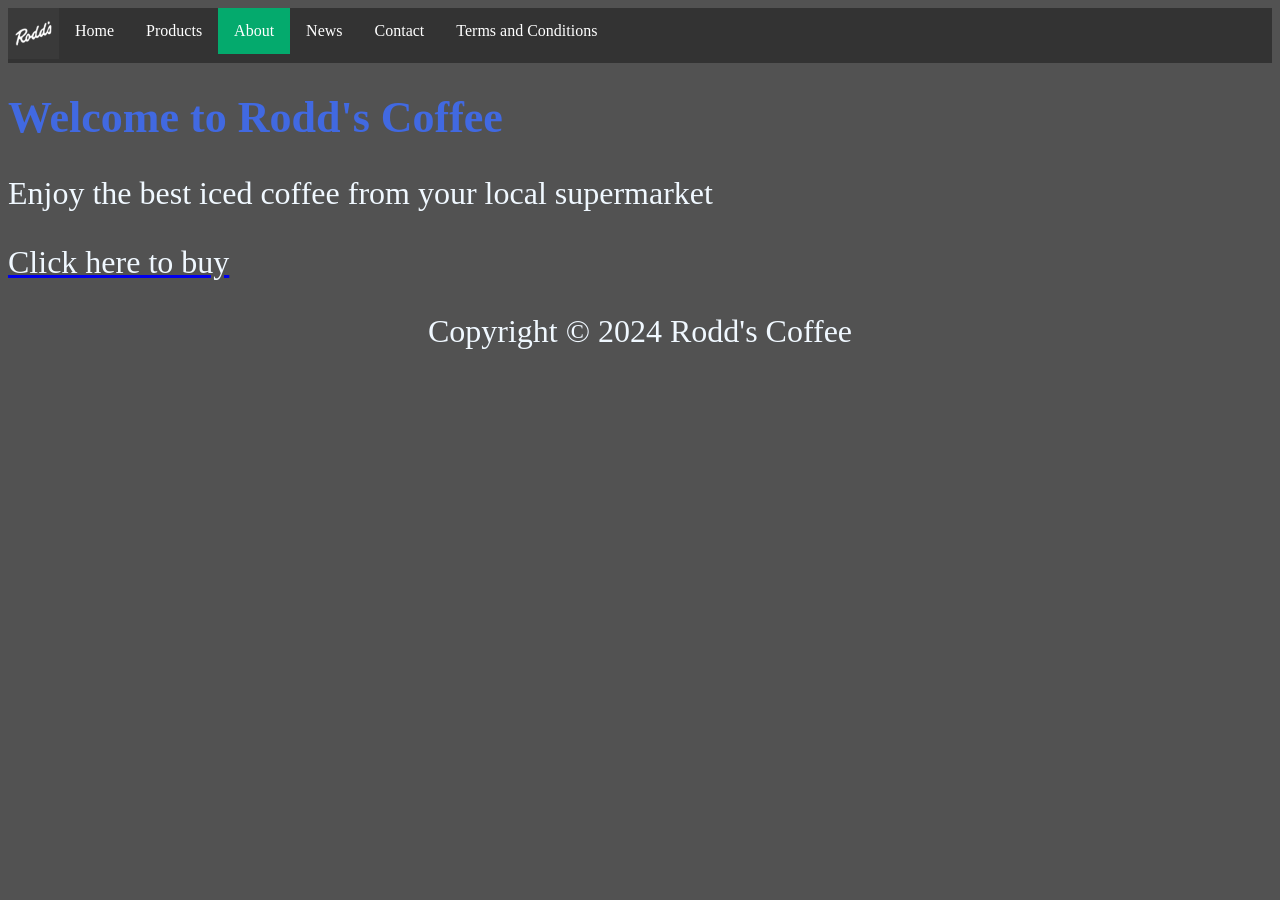
==== about/index.html @ ab0e5f60 "Update index.html" ====
<!DOCTYPE html>
<html lang="en-gb">
    <head>
        <meta charset="utf-8">
        <meta name="viewport" content="width=device-width, initial-scale=1.0">
        <title>Rodd's Coffee</title>
        <link rel="stylesheet" href="/style.css">
    </head>
    <body>
        <ul>
            <li><img src="/assets/images/favicon-51x51.png"></li>
            <li><a href="/">Home</a></li>
            <li><a href="/products">Products</a></li>
            <li><a href="/about" class="active">About</a></li>
            <li><a href="/news">News</a></li>
            <li><a href="/contact">Contact</a></li>
            <li><a href="/tos">Terms and Conditions</a></li>
        </ul>
        <h1>Welcome to Rodd's Coffee</h1>
        <p>Enjoy the best iced coffee from your local supermarket</p>
        <a href="https://tinyurl.com/rodds-coffee-buy">
            <p>Click here to buy</p>
        </a>
        <footer>
            <p>Copyright &copy; 2024 Rodd's Coffee</p>
        </footer>
    </body>
</html>
---- style.css ----
body {
    background-color:rgb(82,82,82)

}

h1 {
    color:rgb(65, 105, 225);
    font-family:Comic Sans MS, Comic Sans, cursive;
    font-size: 44px
}

p {
    color:rgb(240, 248, 255);
    font-family:Comic Sans MS, Comic Sans, cursive;
    font-size: 32px
}

footer {
    text-align:center;
    color:rgb(187, 190, 194);
    font-family:Comic Sans MS, Comic Sans, cursive;
    font-size: 24px
}

li {
  font-family:Comic Sans MS, Comic Sans, cursive
}

ul {
  list-style-type: none;
  margin: 0;
  padding: 0;
  overflow: hidden;
  background-color: #333333;
}

ul li {
  float: left;
}

ul li a {
  display: block;
  color: white;
  text-align: center;
  padding: 14px 16px;
  text-decoration: none;
}

ul li a:hover {
  background-color: #111111;
}

ul li a.active {
  background-color: #04AA6D;
}
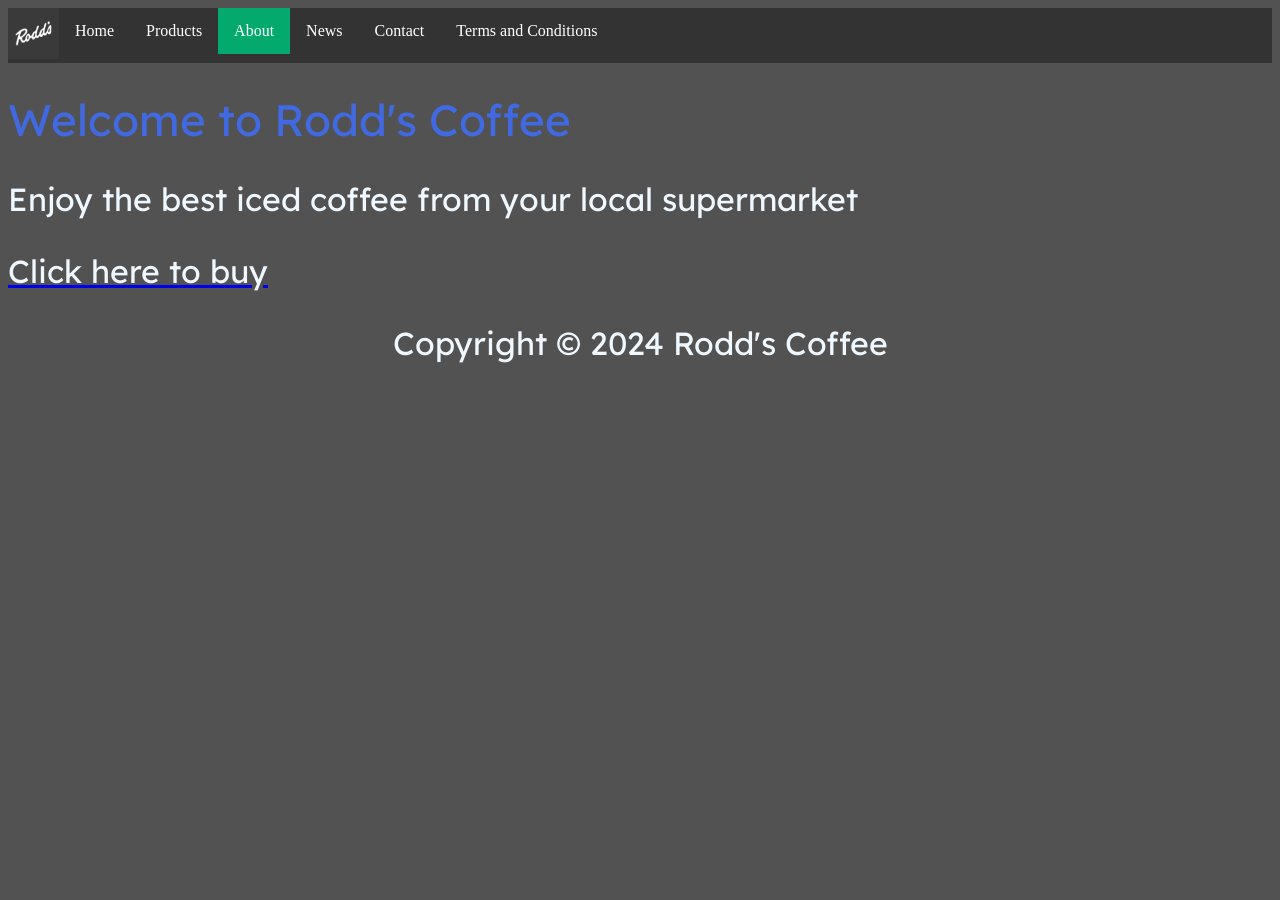
==== commit 81c0a745: "Add files via upload" ====
--- a/about/index.html
+++ b/about/index.html
@@ -5,6 +5,15 @@
         <meta name="viewport" content="width=device-width, initial-scale=1.0">
         <title>Rodd's Coffee</title>
         <link rel="stylesheet" href="/style.css">
+        <link rel="icon" type="image/png" href="/assets/images/favicon-96x96.png" sizes="96x96" />
+        <link rel="icon" type="image/svg+xml" href="/assets/images/favicon.svg" />
+        <link rel="shortcut icon" href="/assets/images/favicon.ico" />
+        <link rel="apple-touch-icon" sizes="180x180" href="/assets/images/apple-touch-icon.png" />
+        <meta name="apple-mobile-web-app-title" content="Rodd's" />
+        <link rel="manifest" href="/assets/images/site.webmanifest" />
+		<link rel="preconnect" href="https://fonts.googleapis.com">
+        <link rel="preconnect" href="https://fonts.gstatic.com" crossorigin>
+        <link href="https://fonts.googleapis.com/css2?family=Lexend&display=swap" rel="stylesheet">
     </head>
     <body>
         <ul>
@@ -16,13 +25,13 @@
             <li><a href="/contact">Contact</a></li>
             <li><a href="/tos">Terms and Conditions</a></li>
         </ul>
-        <h1>Welcome to Rodd's Coffee</h1>
-        <p>Enjoy the best iced coffee from your local supermarket</p>
+        <h1 class="lexend-regular">Welcome to Rodd's Coffee</h1>
+        <p class="lexend-regular">Enjoy the best iced coffee from your local supermarket</p>
         <a href="https://tinyurl.com/rodds-coffee-buy">
-            <p>Click here to buy</p>
+            <p class="lexend-regular">Click here to buy</p>
         </a>
         <footer>
-            <p>Copyright &copy; 2024 Rodd's Coffee</p>
+            <p class="lexend-regular">Copyright &copy; 2024 Rodd's Coffee</p>
         </footer>
     </body>
 </html>
--- a/style.css
+++ b/style.css
@@ -54,4 +54,10 @@
   background-color: #04AA6D;
 }
 
+.lexend-regular {
+  font-family: "Lexend", sans-serif;
+  font-optical-sizing: auto;
+  font-weight: 400;
+  font-style: normal;
+}
 
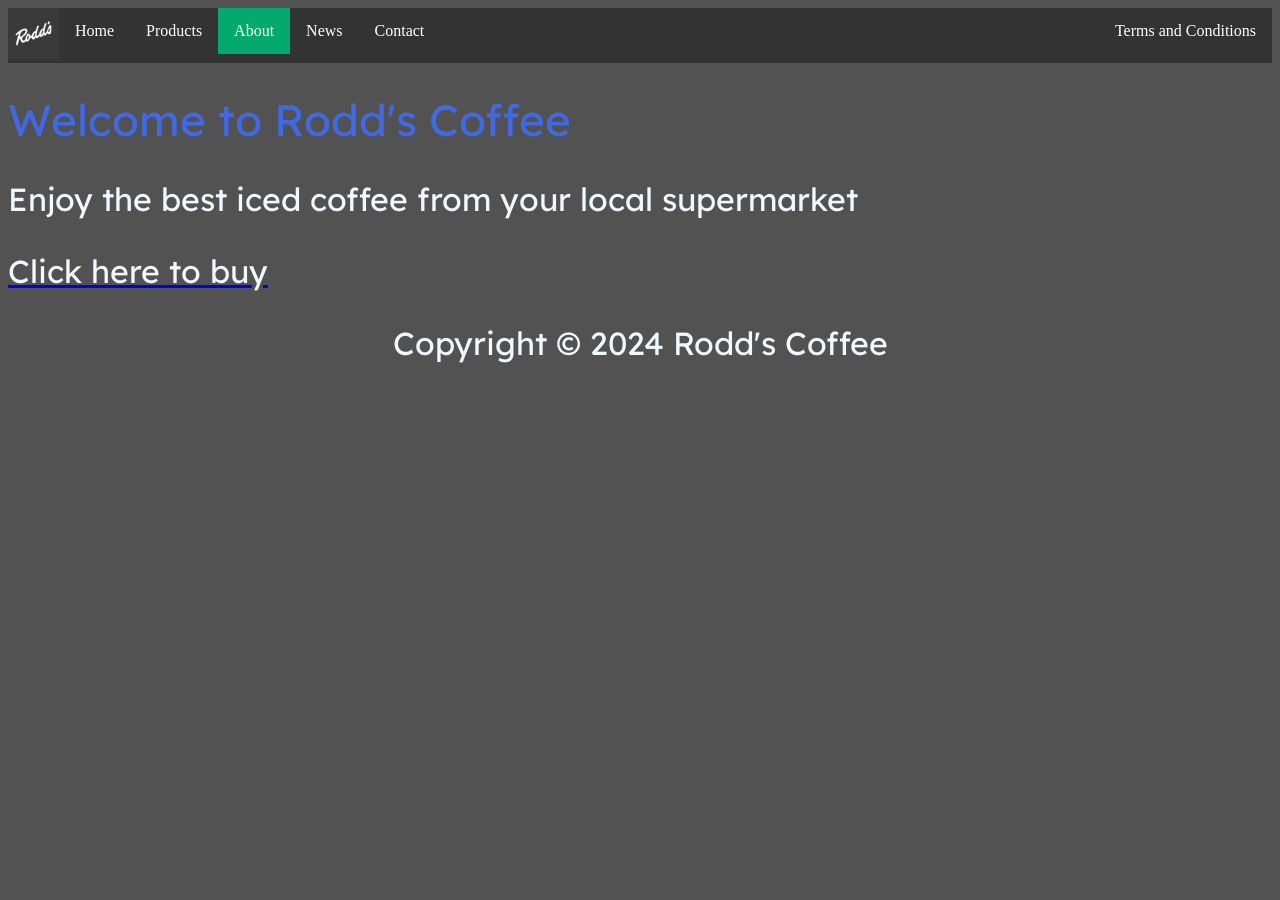
==== commit 30763e66: "Add files via upload" ====
--- a/about/index.html
+++ b/about/index.html
@@ -16,14 +16,14 @@
         <link href="https://fonts.googleapis.com/css2?family=Lexend&display=swap" rel="stylesheet">
     </head>
     <body>
-        <ul>
+        <ul class="topnav">
             <li><img src="/assets/images/favicon-51x51.png"></li>
             <li><a href="/">Home</a></li>
             <li><a href="/products">Products</a></li>
             <li><a href="/about" class="active">About</a></li>
             <li><a href="/news">News</a></li>
             <li><a href="/contact">Contact</a></li>
-            <li><a href="/tos">Terms and Conditions</a></li>
+            <li class="right"><a href="/tos">Terms and Conditions</a></li>
         </ul>
         <h1 class="lexend-regular">Welcome to Rodd's Coffee</h1>
         <p class="lexend-regular">Enjoy the best iced coffee from your local supermarket</p>
--- a/style.css
+++ b/style.css
@@ -7,6 +7,12 @@
     color:rgb(65, 105, 225);
     font-family:Comic Sans MS, Comic Sans, cursive;
     font-size: 44px
+}
+
+h2 {
+    color:rgb(65, 105, 225);
+    font-family:Comic Sans MS, Comic Sans, cursive;
+    font-size: 36px
 }
 
 p {
@@ -26,7 +32,7 @@
   font-family:Comic Sans MS, Comic Sans, cursive
 }
 
-ul {
+ul.topnav {
   list-style-type: none;
   margin: 0;
   padding: 0;
@@ -34,11 +40,11 @@
   background-color: #333333;
 }
 
-ul li {
+ul.topnav li {
   float: left;
 }
 
-ul li a {
+ul.topnav li a {
   display: block;
   color: white;
   text-align: center;
@@ -46,13 +52,15 @@
   text-decoration: none;
 }
 
-ul li a:hover {
+ul.topnav li a:hover {
   background-color: #111111;
 }
 
-ul li a.active {
+ul.topnav li a.active {
   background-color: #04AA6D;
 }
+
+ul.topnav li.right {float: right;}
 
 .lexend-regular {
   font-family: "Lexend", sans-serif;
@@ -61,3 +69,34 @@
   font-style: normal;
 }
 
+.cards {
+  display: grid;
+  grid-template-columns: 1fr;
+  gap: 1rem;
+}
+
+.card {
+  display: grid;
+  background-color: #333333;
+  padding: 1rem;
+  border: 1px solid #191a19;
+  border-radius: 8px;
+}
+
+@media (min-width: 300px) {
+  .cards {
+    grid-template-columns: repeat(2, 1fr);
+  }
+}
+@media (min-width: 600px) {
+  .cards {
+    grid-template-columns: repeat(3, 1fr);
+  }
+}
+
+@media screen and (max-width: 600px) {
+  ul.topnav li.right, 
+  ul.topnav li {float: none;}
+}
+
+
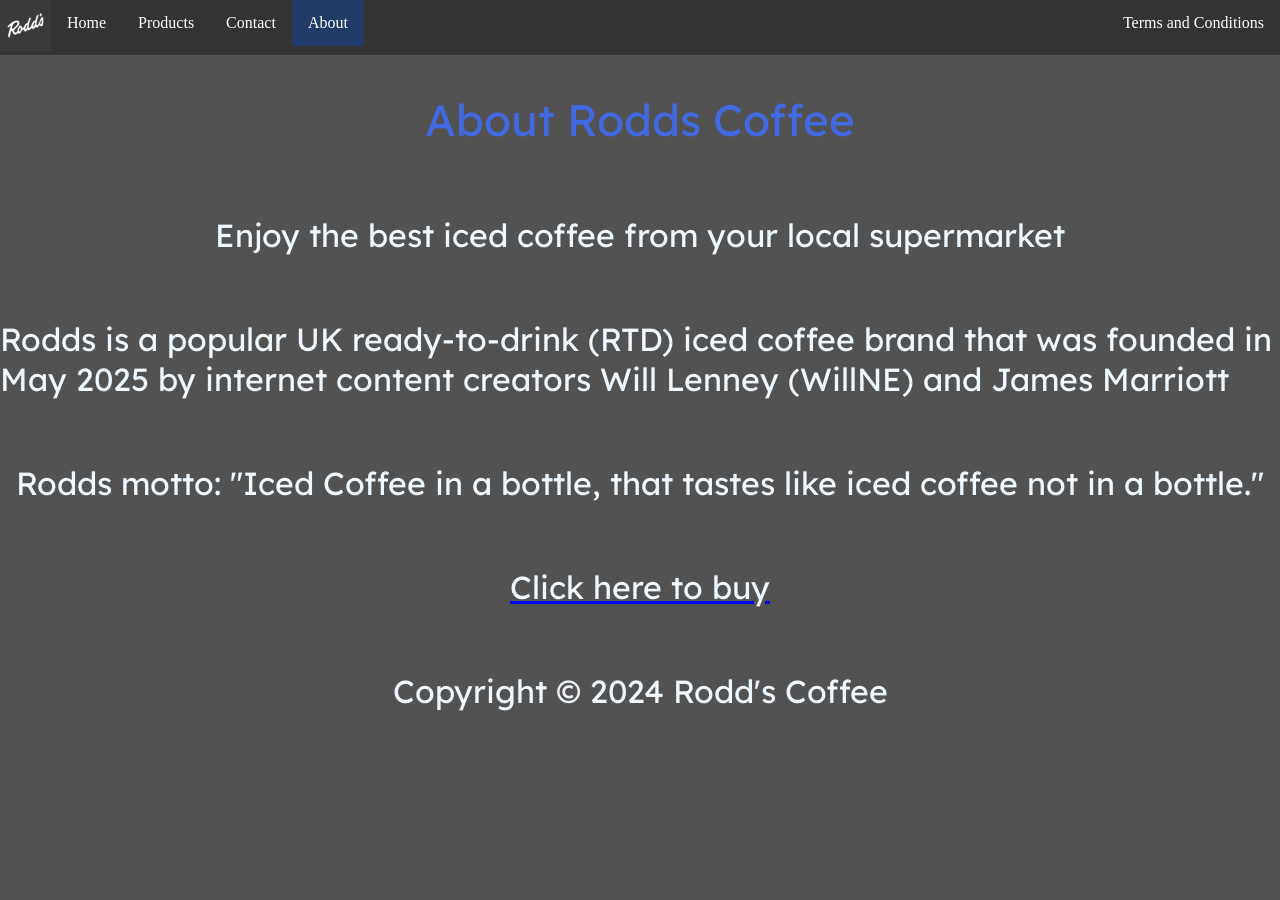
==== commit ed4ca5d8: "Add initial about page for Rodd's Coffee" ====
--- a/about/index.html
+++ b/about/index.html
@@ -1,37 +1,48 @@
-<!DOCTYPE html>
-<html lang="en-gb">
-    <head>
-        <meta charset="utf-8">
-        <meta name="viewport" content="width=device-width, initial-scale=1.0">
-        <title>Rodd's Coffee</title>
-        <link rel="stylesheet" href="/style.css">
-        <link rel="icon" type="image/png" href="/assets/images/favicon-96x96.png" sizes="96x96" />
-        <link rel="icon" type="image/svg+xml" href="/assets/images/favicon.svg" />
-        <link rel="shortcut icon" href="/assets/images/favicon.ico" />
-        <link rel="apple-touch-icon" sizes="180x180" href="/assets/images/apple-touch-icon.png" />
-        <meta name="apple-mobile-web-app-title" content="Rodd's" />
-        <link rel="manifest" href="/assets/images/site.webmanifest" />
-		<link rel="preconnect" href="https://fonts.googleapis.com">
-        <link rel="preconnect" href="https://fonts.gstatic.com" crossorigin>
-        <link href="https://fonts.googleapis.com/css2?family=Lexend&display=swap" rel="stylesheet">
-    </head>
-    <body>
-        <ul class="topnav">
-            <li><img src="/assets/images/favicon-51x51.png"></li>
-            <li><a href="/">Home</a></li>
-            <li><a href="/products">Products</a></li>
-            <li><a href="/about" class="active">About</a></li>
-            <li><a href="/news">News</a></li>
-            <li><a href="/contact">Contact</a></li>
-            <li class="right"><a href="/tos">Terms and Conditions</a></li>
-        </ul>
-        <h1 class="lexend-regular">Welcome to Rodd's Coffee</h1>
-        <p class="lexend-regular">Enjoy the best iced coffee from your local supermarket</p>
-        <a href="https://tinyurl.com/rodds-coffee-buy">
-            <p class="lexend-regular">Click here to buy</p>
-        </a>
-        <footer>
-            <p class="lexend-regular">Copyright &copy; 2024 Rodd's Coffee</p>
-        </footer>
-    </body>
-</html>
+<!DOCTYPE html>
+<html lang="en-gb">
+    <head>
+        <meta charset="utf-8">
+        <meta name="viewport" content="width=device-width, initial-scale=1.0">
+        <title>Rodd's Coffee</title>
+        <link rel="stylesheet" href="/style.css">
+        <link rel="icon" type="image/png" href="/assets/images/favicon-96x96.png" sizes="96x96" />
+        <link rel="icon" type="image/svg+xml" href="/assets/images/favicon.svg" />
+        <link rel="shortcut icon" href="/assets/images/favicon.ico" />
+        <link rel="apple-touch-icon" sizes="180x180" href="/assets/images/apple-touch-icon.png" />
+        <meta name="apple-mobile-web-app-title" content="Rodd's" />
+        <link rel="manifest" href="/assets/images/site.webmanifest" />
+        <link rel="preconnect" href="https://fonts.googleapis.com">
+        <link rel="preconnect" href="https://fonts.gstatic.com" crossorigin>
+        <link href="https://fonts.googleapis.com/css2?family=Lexend&display=swap" rel="stylesheet">
+    </head>
+    <body>
+        <ul class="topnav">
+            <li><img src="/assets/images/favicon-51x51.png"></li>
+            <li><a href="/">Home</a></li>
+            <li><a href="/products">Products</a></li>
+            <li><a href="/contact">Contact</a></li>
+            <li><a href="/about" class="active">About</a></li>
+            <li class="right"><a href="/tos">Terms and Conditions</a></li>
+        </ul>
+        <section class="centre">
+        <h1 class="lexend-regular">About Rodds Coffee</h1>
+        </section>
+        <section class="centre">
+        <p class="lexend-regular">Enjoy the best iced coffee from your local supermarket</p>
+        </section>
+        <section class="centre">
+            <p class="lexend-regular">Rodds is a popular UK ready-to-drink (RTD) iced coffee brand that was founded in May 2025 by internet content creators Will Lenney (WillNE) and James Marriott</p>
+        </section>
+        <section class="centre">
+            <p class="lexend-regular">Rodds motto: "Iced Coffee in a bottle, that tastes like iced coffee not in a bottle."</p>
+        </section>
+        <section class="centre">
+        <a href="https://tinyurl.com/rodds-coffee-buy">
+            <p class="lexend-regular">Click here to buy</p>
+        </a>
+        </section>
+        <footer>
+            <p class="lexend-regular">Copyright &copy; 2024 Rodd's Coffee</p>
+        </footer>
+    </body>
+</html>
--- a/style.css
+++ b/style.css
@@ -1,31 +1,44 @@
+.centre {
+  display: flex;
+  align-items: center;
+  justify-content: center;
+}
+
+/* default styles */
+
 body {
-    background-color:rgb(82,82,82)
+  margin: 0;
+  background-color:#525252
+}
 
+img {
+  max-width: 100%;
+  height: auto;
 }
 
 h1 {
-    color:rgb(65, 105, 225);
-    font-family:Comic Sans MS, Comic Sans, cursive;
-    font-size: 44px
+  color:#4169e1;
+  font-family:Comic Sans MS, Comic Sans, cursive;
+  font-size: 44px
 }
 
 h2 {
-    color:rgb(65, 105, 225);
-    font-family:Comic Sans MS, Comic Sans, cursive;
-    font-size: 36px
+  color:rgb(65, 105, 225);
+  font-family:Comic Sans MS, Comic Sans, cursive;
+  font-size: 36px
 }
 
 p {
-    color:rgb(240, 248, 255);
-    font-family:Comic Sans MS, Comic Sans, cursive;
-    font-size: 32px
+  color:#f0f8ff;
+  font-family:Comic Sans MS, Comic Sans, cursive;
+  font-size: 32px
 }
 
 footer {
-    text-align:center;
-    color:rgb(187, 190, 194);
-    font-family:Comic Sans MS, Comic Sans, cursive;
-    font-size: 24px
+  text-align:center;
+  color:rgb(187, 190, 194);
+  font-family:Comic Sans MS, Comic Sans, cursive;
+  font-size: 24px
 }
 
 li {
@@ -57,7 +70,7 @@
 }
 
 ul.topnav li a.active {
-  background-color: #04AA6D;
+  background-color: #213a68;
 }
 
 ul.topnav li.right {float: right;}
@@ -68,6 +81,8 @@
   font-weight: 400;
   font-style: normal;
 }
+
+/* product page card */
 
 .cards {
   display: grid;
@@ -81,9 +96,50 @@
   padding: 1rem;
   border: 1px solid #191a19;
   border-radius: 8px;
+  max-width: 50rem;
 }
 
-@media (min-width: 300px) {
+/* forms */
+
+label {
+  display: block;
+  margin-top: 1rem;
+  font-weight: 600;
+}
+
+input, select, textarea {
+  display: block;
+  width: auto;
+  max-width: 30rem;
+  font: inherit;
+  padding: 0.6rem;
+  border: 2px solid #182b3a;
+  border-radius: 12px;
+}
+
+input:focus, select:focus, textarea:focus {
+  outline: 3px solid #6a3e93;
+}
+
+input:user-invalid, textarea:user-invalid {
+  border-color: #b3261e;
+  background: #fff1f0;
+}
+
+button {
+  margin-top: 1rem;
+  padding: 0.7rem 1rem;
+  font: inherit;
+  background-color: #242627;
+  color: white;
+  border: 0;
+  border-radius: 12px;
+  cursor: pointer;
+}
+
+
+
+@media (min-width: 600px) {
   .cards {
     grid-template-columns: repeat(2, 1fr);
   }
@@ -99,4 +155,43 @@
   ul.topnav li {float: none;}
 }
 
+@media (max-width: 600px) {
+ 
+    .navbar {
+        height: auto;
+        flex-wrap: wrap;
+    }
+ 
+    .nav-links {
+        flex-wrap: wrap;
+    }
+ 
+    .nav-links a {
+        padding: 12px 8px;
+    }
+ 
+    .terms {
+        margin-left: 0;
+    }
+ 
+    .contact-heading {
+        margin-top: 55px;
+    }
+ 
+    .contact-heading h1 {
+        font-size: 38px;
+    }
+ 
+    .contact-heading p {
+        font-size: 19px;
+    }
+ 
+    .contact-section {
+        margin-top: 60px;
+    }
+ 
+    .footer p {
+        font-size: 19px;
+    }
+}
 
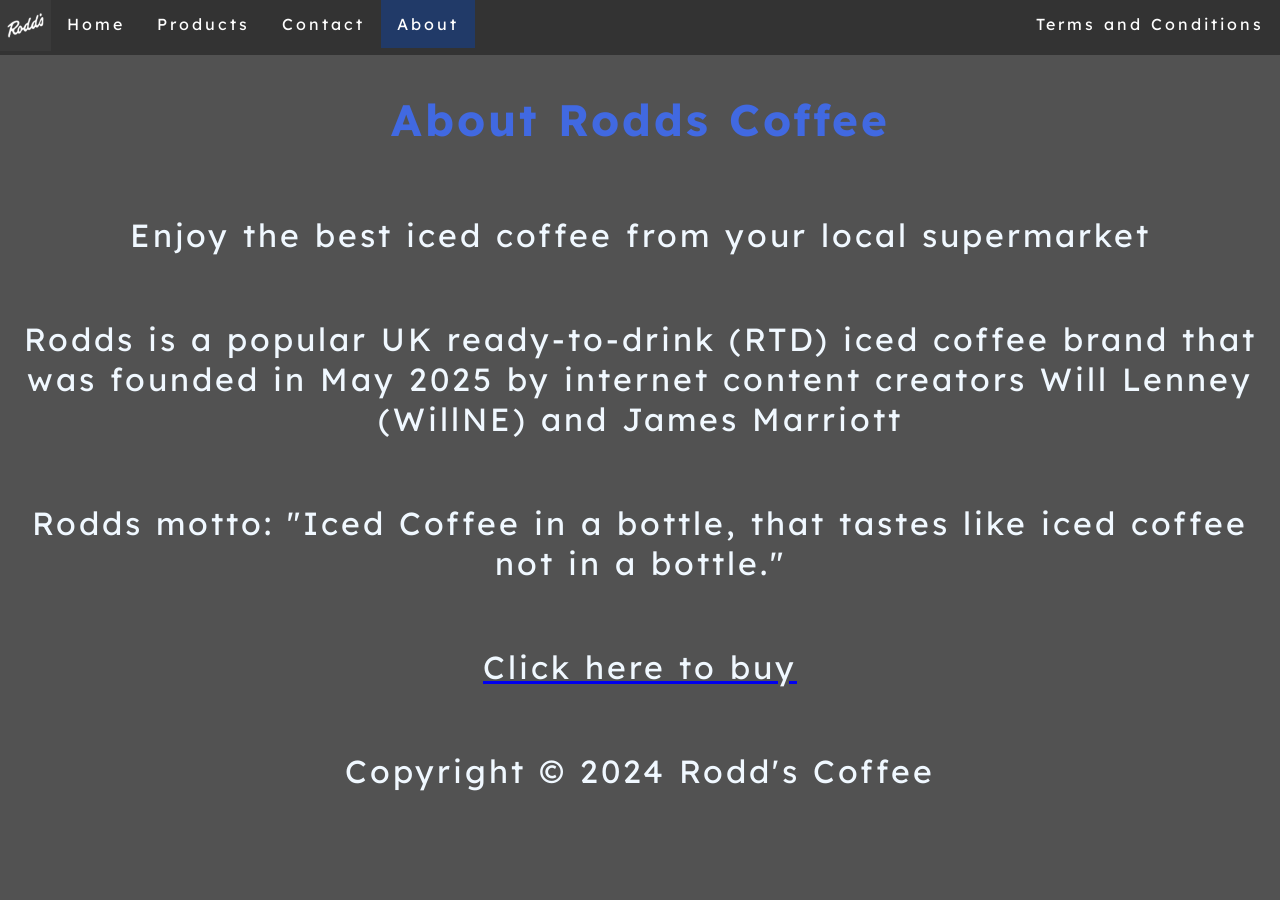
==== commit f8e3a437: "font accessbility" ====
--- a/about/index.html
+++ b/about/index.html
@@ -4,6 +4,11 @@
         <meta charset="utf-8">
         <meta name="viewport" content="width=device-width, initial-scale=1.0">
         <title>Rodd's Coffee</title>
+        <meta property="og:title" content="Rodd's Coffee">
+        <meta property="og:description" content="Ben's SHCG Coursework Website">
+        <meta property="og:url" content="https://college.benthenewb.co.uk">
+        <meta property="og:image" content="https://college.benthenewb.co.uk/assets/images/favicon-96x96.png">
+        <meta property="og:type" content="website">
         <link rel="stylesheet" href="/style.css">
         <link rel="icon" type="image/png" href="/assets/images/favicon-96x96.png" sizes="96x96" />
         <link rel="icon" type="image/svg+xml" href="/assets/images/favicon.svg" />
@@ -25,24 +30,24 @@
             <li class="right"><a href="/tos">Terms and Conditions</a></li>
         </ul>
         <section class="centre">
-        <h1 class="lexend-regular">About Rodds Coffee</h1>
+        <h1 >About Rodds Coffee</h1>
         </section>
         <section class="centre">
-        <p class="lexend-regular">Enjoy the best iced coffee from your local supermarket</p>
+        <p >Enjoy the best iced coffee from your local supermarket</p>
         </section>
         <section class="centre">
-            <p class="lexend-regular">Rodds is a popular UK ready-to-drink (RTD) iced coffee brand that was founded in May 2025 by internet content creators Will Lenney (WillNE) and James Marriott</p>
+            <p >Rodds is a popular UK ready-to-drink (RTD) iced coffee brand that was founded in May 2025 by internet content creators Will Lenney (WillNE) and James Marriott</p>
         </section>
         <section class="centre">
-            <p class="lexend-regular">Rodds motto: "Iced Coffee in a bottle, that tastes like iced coffee not in a bottle."</p>
+            <p >Rodds motto: "Iced Coffee in a bottle, that tastes like iced coffee not in a bottle."</p>
         </section>
         <section class="centre">
         <a href="https://tinyurl.com/rodds-coffee-buy">
-            <p class="lexend-regular">Click here to buy</p>
+            <p >Click here to buy</p>
         </a>
         </section>
         <footer>
-            <p class="lexend-regular">Copyright &copy; 2024 Rodd's Coffee</p>
+            <p >Copyright &copy; 2024 Rodd's Coffee</p>
         </footer>
     </body>
 </html>
--- a/style.css
+++ b/style.css
@@ -1,197 +1,196 @@
-.centre {
-  display: flex;
-  align-items: center;
-  justify-content: center;
-}
-
-/* default styles */
-
-body {
-  margin: 0;
-  background-color:#525252
-}
-
-img {
-  max-width: 100%;
-  height: auto;
-}
-
-h1 {
-  color:#4169e1;
-  font-family:Comic Sans MS, Comic Sans, cursive;
-  font-size: 44px
-}
-
-h2 {
-  color:rgb(65, 105, 225);
-  font-family:Comic Sans MS, Comic Sans, cursive;
-  font-size: 36px
-}
-
-p {
-  color:#f0f8ff;
-  font-family:Comic Sans MS, Comic Sans, cursive;
-  font-size: 32px
-}
-
-footer {
-  text-align:center;
-  color:rgb(187, 190, 194);
-  font-family:Comic Sans MS, Comic Sans, cursive;
-  font-size: 24px
-}
-
-li {
-  font-family:Comic Sans MS, Comic Sans, cursive
-}
-
-ul.topnav {
-  list-style-type: none;
-  margin: 0;
-  padding: 0;
-  overflow: hidden;
-  background-color: #333333;
-}
-
-ul.topnav li {
-  float: left;
-}
-
-ul.topnav li a {
-  display: block;
-  color: white;
-  text-align: center;
-  padding: 14px 16px;
-  text-decoration: none;
-}
-
-ul.topnav li a:hover {
-  background-color: #111111;
-}
-
-ul.topnav li a.active {
-  background-color: #213a68;
-}
-
-ul.topnav li.right {float: right;}
-
-.lexend-regular {
-  font-family: "Lexend", sans-serif;
-  font-optical-sizing: auto;
-  font-weight: 400;
-  font-style: normal;
-}
-
-/* product page card */
-
-.cards {
-  display: grid;
-  grid-template-columns: 1fr;
-  gap: 1rem;
-}
-
-.card {
-  display: grid;
-  background-color: #333333;
-  padding: 1rem;
-  border: 1px solid #191a19;
-  border-radius: 8px;
-  max-width: 50rem;
-}
-
-/* forms */
-
-label {
-  display: block;
-  margin-top: 1rem;
-  font-weight: 600;
-}
-
-input, select, textarea {
-  display: block;
-  width: auto;
-  max-width: 30rem;
-  font: inherit;
-  padding: 0.6rem;
-  border: 2px solid #182b3a;
-  border-radius: 12px;
-}
-
-input:focus, select:focus, textarea:focus {
-  outline: 3px solid #6a3e93;
-}
-
-input:user-invalid, textarea:user-invalid {
-  border-color: #b3261e;
-  background: #fff1f0;
-}
-
-button {
-  margin-top: 1rem;
-  padding: 0.7rem 1rem;
-  font: inherit;
-  background-color: #242627;
-  color: white;
-  border: 0;
-  border-radius: 12px;
-  cursor: pointer;
-}
-
-
-
-@media (min-width: 600px) {
-  .cards {
-    grid-template-columns: repeat(2, 1fr);
-  }
-}
-@media (min-width: 600px) {
-  .cards {
-    grid-template-columns: repeat(3, 1fr);
-  }
-}
-
-@media screen and (max-width: 600px) {
-  ul.topnav li.right, 
-  ul.topnav li {float: none;}
-}
-
-@media (max-width: 600px) {
- 
-    .navbar {
-        height: auto;
-        flex-wrap: wrap;
-    }
- 
-    .nav-links {
-        flex-wrap: wrap;
-    }
- 
-    .nav-links a {
-        padding: 12px 8px;
-    }
- 
-    .terms {
-        margin-left: 0;
-    }
- 
-    .contact-heading {
-        margin-top: 55px;
-    }
- 
-    .contact-heading h1 {
-        font-size: 38px;
-    }
- 
-    .contact-heading p {
-        font-size: 19px;
-    }
- 
-    .contact-section {
-        margin-top: 60px;
-    }
- 
-    .footer p {
-        font-size: 19px;
-    }
-}
-
+.centre {
+  display: flex;
+  align-items: center;
+  justify-content: center;
+  text-align: center;
+}
+
+/* default styles */
+
+body {
+  margin: 0;
+  background-color:#525252;
+  letter-spacing: 3px;
+  word-spacing: 1px;
+  font-family: "Lexend", sans-serif;
+  font-optical-sizing: auto;
+  font-weight: 400;
+  font-style: normal;
+}
+
+img {
+  max-width: 100%;
+  height: auto;
+}
+
+h1 {
+  color:#4169e1;
+  font-size: 44px
+}
+
+h2 {
+  color:rgb(65, 105, 225);
+  font-size: 36px
+}
+
+p {
+  color:#f0f8ff;
+  font-size: 32px
+}
+
+footer {
+  text-align:center;
+  color:rgb(187, 190, 194);
+  font-size: 24px
+}
+
+ul.topnav {
+  list-style-type: none;
+  margin: 0;
+  padding: 0;
+  overflow: hidden;
+  background-color: #333333;
+}
+
+ul.topnav li {
+  float: left;
+}
+
+ul.topnav li a {
+  display: block;
+  color: white;
+  text-align: center;
+  padding: 14px 16px;
+  text-decoration: none;
+}
+
+ul.topnav li a:hover {
+  background-color: #111111;
+}
+
+ul.topnav li a.active {
+  background-color: #213a68;
+}
+
+ul.topnav li.right {float: right;}
+
+.lexend-regular {
+  font-family: "Lexend", sans-serif;
+  font-optical-sizing: auto;
+  font-weight: 400;
+  font-style: normal;
+}
+
+/* product page card */
+
+.cards {
+  display: grid;
+  grid-template-columns: 1fr;
+  gap: 1rem;
+}
+
+.card {
+  display: grid;
+  background-color: #333333;
+  padding: 1rem;
+  border: 1px solid #191a19;
+  border-radius: 8px;
+  max-width: 50rem;
+}
+
+/* forms */
+
+label {
+  display: block;
+  margin-top: 1rem;
+  font-weight: 600;
+}
+
+input, select, textarea {
+  display: block;
+  width: auto;
+  max-width: 30rem;
+  font: inherit;
+  padding: 0.6rem;
+  border: 2px solid #182b3a;
+  border-radius: 12px;
+}
+
+input:focus, select:focus, textarea:focus {
+  outline: 3px solid #6a3e93;
+}
+
+input:user-invalid, textarea:user-invalid {
+  border-color: #b3261e;
+  background: #fff1f0;
+}
+
+button {
+  margin-top: 1rem;
+  padding: 0.7rem 1rem;
+  font: inherit;
+  background-color: #242627;
+  color: white;
+  border: 0;
+  border-radius: 12px;
+  cursor: pointer;
+}
+
+
+
+@media (min-width: 600px) {
+  .cards {
+    grid-template-columns: repeat(2, 1fr);
+  }
+}
+@media (min-width: 600px) {
+  .cards {
+    grid-template-columns: repeat(3, 1fr);
+  }
+}
+
+@media screen and (max-width: 600px) {
+  ul.topnav li.right, 
+  ul.topnav li {float: none;}
+}
+
+@media (max-width: 600px) {
+ 
+    .navbar {
+        height: auto;
+        flex-wrap: wrap;
+    }
+ 
+    .nav-links {
+        flex-wrap: wrap;
+    }
+ 
+    .nav-links a {
+        padding: 12px 8px;
+    }
+ 
+    .terms {
+        margin-left: 0;
+    }
+ 
+    .contact-heading {
+        margin-top: 55px;
+    }
+ 
+    .contact-heading h1 {
+        font-size: 38px;
+    }
+ 
+    .contact-heading p {
+        font-size: 19px;
+    }
+ 
+    .contact-section {
+        margin-top: 60px;
+    }
+ 
+    .footer p {
+        font-size: 19px;
+    }
+}
+
